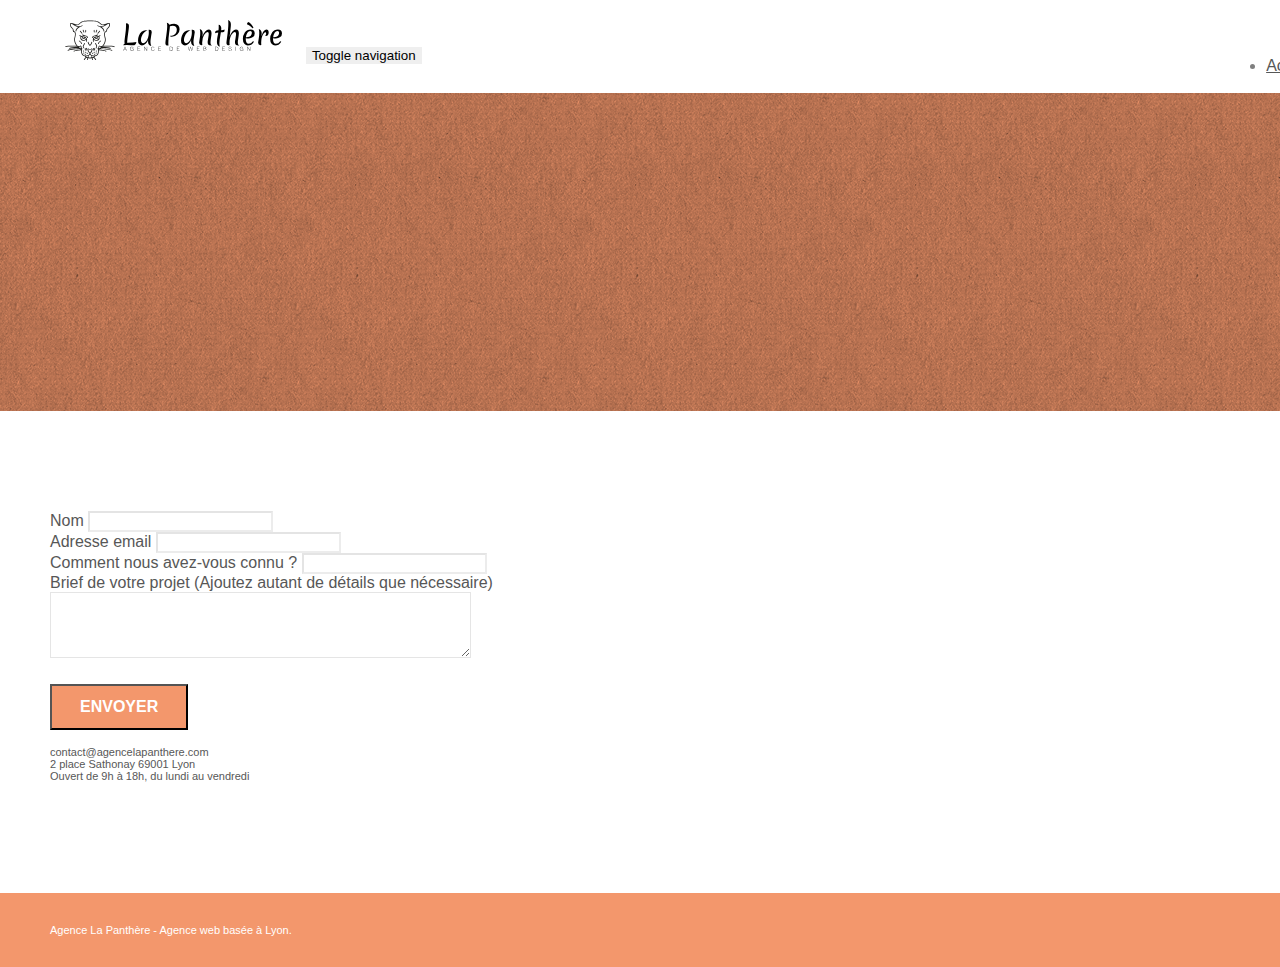
==== page2.html @ 2fbe1d24 "version test la panthere pour des test" ====
<!doctype html>
<html lang="Default">
<head>
    <meta charset="utf-8">
    <meta name="keywords" content="">
    <meta name="description" content="">
    <meta name="viewport" content="width=device-width, initial-scale=1.0, viewport-fit=cover">
    <link rel="shortcut icon" type="image/png" href="favicon.jpg">
    
	<link rel="stylesheet" type="text/css" href="./css/bootstrap.min.css">
	<link rel="stylesheet" type="text/css" href="style.css">
	<link rel="stylesheet" type="text/css" href="./css/font-awesome.min.css">
	<link rel="stylesheet" type="text/css" href="./css/et-line.min.css">
	
    
	<script src="./js/jquery-2.1.0.min.js"></script>
	<script src="./js/bootstrap.min.js"></script>
	<script src="./js/blocs.min.js"></script>
	<script src="./js/jqBootstrapValidation.js"></script>
	<script src="./js/formHandler.js"></script>
    <title>page2</title>

    
<!-- Analytics -->
 
<!-- Analytics END -->
    
</head>
<body>
<!-- Principal conteneur -->
<div class="page-container">
    
<!-- bloc-0 -->
<div class="bloc bgc-white l-bloc " id="bloc-0">
	<div class="container bloc-sm">
		<nav class="navbar row">
			<div class="navbar-header">
				<a class="navbar-brand" href="index.html"><img src="img/agence-la-panthere-monochrome.svg" alt="atlanta web design logo" height="40" /></a>
				<button id="nav-toggle" type="button" class="ui-navbar-toggle navbar-toggle" data-toggle="collapse" data-target=".navbar-1">
					<span class="sr-only">Toggle navigation</span><span class="icon-bar"></span><span class="icon-bar"></span><span class="icon-bar"></span>
				</button>
			</div>
			<div class="collapse navbar-collapse navbar-1 special-dropdown-nav">
				<ul class="site-navigation nav navbar-nav">
					<li>
						<a href="index.html">Accueil</a>
					</li>
					<li>
					</li>
					<li>
						<a href="page2.html">page2 &gt;</a>
					</li>
				</ul>
			</div>
		</nav>
	</div>
</div>
<!-- bloc-0 END -->

<!-- bloc-6 -->
<div class="bloc bg-dots-bg bg-repeat bgc-atomic-tangerine d-bloc bloc-bg-texture texture-paper" id="bloc-6">
	<div class="container bloc-lg">
		<div class="row">
			<div class="col-sm-12">
				<h1 class="text-center hero-bloc-text tc-white">
					Parlons web design !
				</h1>
				<p class="text-center mg-lg tc-white tight-width-whitespace">
					Nous sommes ravis que vous souhaitiez collaborer avec notre agence.<br>
					Parlez-nous de votre projet en complétant le formulaire ci-dessous.
				</p>
			</div>
		</div>
	</div>
</div>
<!-- bloc-6 END -->

<!-- bloc-7 -->
<div class="bloc bgc-white l-bloc" id="bloc-7">
	<div class="container bloc-lg">
		<div class="row">
			<div class="col-sm-6">
				<form id="form_1" novalidate success-msg="Your message has been sent." fail-msg="Sorry it seems that our mail server is not responding, Sorry for the inconvenience!">
					<div class="form-group">
						<label>
							Nom
						</label>
						<input id="name" class="form-control" required />
					</div>
					<div class="form-group">
						<label>
							Adresse email
						</label>
						<input id="email" class="form-control" type="email" required />
					</div>
					<div class="form-group">
						<label>
							Comment nous avez-vous connu ?
						</label>
						<input class="form-control" type="email" required id="input_504" />
					</div>
					<div class="form-group">
						<label>
							Brief de votre projet (Ajoutez autant de détails que nécessaire)<br>
						</label><textarea id="message" class="form-control" rows="4" cols="50" required></textarea>
					</div> 
					<button class="bloc-button btn btn-lg btn-block cta-hero btn-atomic-tangerine" type="submit">
						Envoyer
					</button>
				</form>
			</div>
			<div class="col-sm-6">
				<p>
					contact@agencelapanthere.com<br>2 place Sathonay 69001 Lyon<br>Ouvert de 9h à 18h, du lundi au vendredi<br>
				</p>
			</div>
		</div>
	</div>
</div>
<!-- bloc-7 END -->

<!-- ScrollToTop Button -->
<a class="bloc-button btn btn-d scrollToTop" onclick="scrollToTarget('1')"><span class="fa fa-chevron-up"></span></a>
<!-- ScrollToTop Button END-->


<!-- Footer - bloc-8 -->
<div class="bloc bgc-atomic-tangerine d-bloc" id="bloc-8">
	<div class="container bloc-sm">
		<div class="row">
			<div class="col-sm-12">
				<p class="text-center white">
					Agence La Panthère - Agence web basée à Lyon.<br>
				</p>
				<div class="row row-no-gutters social">
					<div class="col-sm-3">
						<div class="text-center">
							<a class="social" href="index.html"><span class="fa fa-twitter icon-md"></span></a>
						</div>
					</div>
					<div class="col-sm-3">
						<div class="text-center">
							<a class="social" href="index.html"><span class="fa fa-facebook icon-md"></span></a>
						</div>
					</div>
					<div class="col-sm-3">
						<div class="text-center">
							<a class="social" href="index.html"><span class="fa fa-dribbble icon-md"></span></a>
						</div>
					</div>
					<div class="col-sm-3">
						<div class="text-center">
							<a class="social" href="index.html"><span class="fa fa-instagram icon-md"></span></a>
						</div>
					</div>
				</div>
			</div>
		</div>
	</div>
</div>
<!-- Footer - bloc-8 END -->

</div>
<!-- Principal conteneur END -->
    

</body>
</html>
---- style.css ----
body {
    margin: 0;
    padding: 0;
    background: #FFF;
    overflow-x: hidden;
    -webkit-font-smoothing: antialiased;
    -moz-osx-font-smoothing: grayscale;
}

a,
button {
    transition: all .3s ease-in-out;
    outline: none!important;
}

a:hover {
    text-decoration: none;
    cursor: pointer;
}

#page-loading-blocs-notifaction {
    position: fixed;
    top: 0;
    bottom: 0;
    width: 100%;
    z-index: 100000;
    background: #FFFFFF url("img/pageload-spinner.gif") no-repeat center center;
}

.bloc {
    width: 100%;
    clear: both;
    background: 50% 50% no-repeat;
    padding: 0 50px;
    -webkit-background-size: cover;
    -moz-background-size: cover;
    -o-background-size: cover;
    background-size: cover;
    position: relative;
}

.bloc .container {
    padding-left: 0;
    padding-right: 0;
}

.bloc-lg {
    padding: 100px 50px;
}

.bloc-md {
    padding: 50px;
}

.bloc-sm {
    padding: 20px 50px;
}

.bg-center,
.bg-l-edge,
.bg-r-edge,
.bg-t-edge,
.bg-b-edge,
.bg-tl-edge,
.bg-bl-edge,
.bg-tr-edge,
.bg-br-edge,
.bg-repeat {
    -webkit-background-size: auto!important;
    -moz-background-size: auto!important;
    -o-background-size: auto!important;
    background-size: auto!important;
}

.bg-repeat {
    background: repeat;
}

.bg-t-edge {
    background: top no-repeat;
}

.bloc-bg-texture::before {
    content: "";
    background-size: 2px 2px;
    position: absolute;
    top: 0;
    bottom: 0;
    left: 0;
    right: 0;
}

.texture-paper::before {
    background: url("img/texture-paper.png");
    background-size: 280px 280px;
}

.b-parallax {
    background-attachment: fixed;
}

.d-bloc {
    color: rgba(255, 255, 255, .7);
}

.d-bloc button:hover {
    color: rgba(255, 255, 255, .9);
}

.d-bloc .icon-round,
.d-bloc .icon-square,
.d-bloc .icon-rounded,
.d-bloc .icon-semi-rounded-a,
.d-bloc .icon-semi-rounded-b {
    border-color: rgba(255, 255, 255, .9);
}

.d-bloc .divider-h span {
    border-color: rgba(255, 255, 255, .2);
}

.d-bloc .a-btn,
.d-bloc .navbar a,
.d-bloc .navbar-brand,
.d-bloc a .icon-sm,
.d-bloc a .icon-md,
.d-bloc a .icon-lg,
.d-bloc a .icon-xl,
.d-bloc h1 a,
.d-bloc h2 a,
.d-bloc h3 a,
.d-bloc h4 a,
.d-bloc h5 a,
.d-bloc h6 a,
.d-bloc p a {
    color: rgba(255, 255, 255, .6);
}

.d-bloc .a-btn:hover,
.d-bloc .navbar a:hover,
.d-bloc .navbar-brand:hover,
.d-bloc a:hover .icon-sm,
.d-bloc a:hover .icon-md,
.d-bloc a:hover .icon-lg,
.d-bloc a:hover .icon-xl,
.d-bloc h1 a:hover,
.d-bloc h2 a:hover,
.d-bloc h3 a:hover,
.d-bloc h4 a:hover,
.d-bloc h5 a:hover,
.d-bloc h6 a:hover,
.d-bloc p a:hover {
    color: rgba(255, 255, 255, 1);
}

.d-bloc .navbar-toggle .icon-bar {
    background: rgba(255, 255, 255, 1);
}

.d-bloc .btn-wire,
.d-bloc .btn-wire:hover {
    color: rgba(255, 255, 255, 1);
    border-color: rgba(255, 255, 255, 1);
}

.d-bloc .panel {
    color: rgba(0, 0, 0, .5);
}

.d-bloc .panel button:hover {
    color: rgba(0, 0, 0, .7);
}

.d-bloc .panel icon {
    border-color: rgba(0, 0, 0, .7);
}

.d-bloc .panel .divider-h span {
    border-color: rgba(0, 0, 0, .1);
}

.d-bloc .panel .a-btn {
    color: rgba(0, 0, 0, .6);
}

.d-bloc .panel .a-btn:hover {
    color: rgba(0, 0, 0, 1);
}

.d-bloc .panel .btn-wire,
.d-bloc .panel .btn-wire:hover {
    color: rgba(0, 0, 0, .7);
    border-color: rgba(0, 0, 0, .3);
}

.d-bloc .panel,
.l-bloc {
    color: rgba(0, 0, 0, .5);
}

.d-bloc .panel button:hover,
.l-bloc button:hover {
    color: rgba(0, 0, 0, .7);
}

.l-bloc .icon-round,
.l-bloc .icon-square,
.l-bloc .icon-rounded,
.l-bloc .icon-semi-rounded-a,
.l-bloc .icon-semi-rounded-b {
    border-color: rgba(0, 0, 0, .7);
}

.d-bloc .panel .divider-h span,
.l-bloc .divider-h span {
    border-color: rgba(0, 0, 0, .1);
}

.d-bloc .panel .a-btn,
.l-bloc .a-btn,
.l-bloc .navbar a,
.l-bloc .navbar-brand,
.l-bloc a .icon-sm,
.l-bloc a .icon-md,
.l-bloc a .icon-lg,
.l-bloc a .icon-xl,
.l-bloc h1 a,
.l-bloc h2 a,
.l-bloc h3 a,
.l-bloc h4 a,
.l-bloc h5 a,
.l-bloc h6 a,
.l-bloc p a {
    color: rgba(0, 0, 0, .6);
}

.d-bloc .panel .a-btn:hover,
.l-bloc .a-btn:hover,
.l-bloc .navbar a:hover,
.l-bloc .navbar-brand:hover,
.l-bloc a:hover .icon-sm,
.l-bloc a:hover .icon-md,
.l-bloc a:hover .icon-lg,
.l-bloc a:hover .icon-xl,
.l-bloc h1 a:hover,
.l-bloc h2 a:hover,
.l-bloc h3 a:hover,
.l-bloc h4 a:hover,
.l-bloc h5 a:hover,
.l-bloc h6 a:hover,
.l-bloc p a:hover {
    color: rgba(0, 0, 0, 1);
}

.l-bloc .navbar-toggle .icon-bar {
    color: rgba(0, 0, 0, .6);
}

.d-bloc .panel .btn-wire,
.d-bloc .panel .btn-wire:hover,
.l-bloc .btn-wire,
.l-bloc .btn-wire:hover {
    color: rgba(0, 0, 0, .7);
    border-color: rgba(0, 0, 0, .3);
}

.voffset {
    margin-top: 30px;
}

.voffset-lg {
    margin-top: 80px;
}

.row-no-gutters {
    margin-right: 0;
    margin-left: 0;
}

.row.row-no-gutters > [class^="col-"],
.row.row-no-gutters > [class*=" col-"] {
    padding-right: 0;
    padding-left: 0;
}

#bloc-1-hero h1 {
    font-size: 32px;
}

.navbar {
    margin-bottom: 0;
    z-index: 1;
}

.navbar-brand {
    height: auto;
    padding: 3px 15px;
    font-size: 25px;
    font-weight: normal;
    font-weight: 600;
    line-height: 44px;
}

.navbar-brand img {
    max-height: 200px;
    margin: 0 5px 0 0;
    display: inline;
}

.navbar-brand img[src$=svg] {
    min-width: 100px;
}

.nav-center .navbar-brand img {
    margin: 0;
}

.navbar .nav {
    padding-top: 2px;
    margin-right: -16px;
    float: right;
    z-index: 1;
}

.nav > li {
    float: left;
    margin-top: 4px;
    font-size: 16px;
}

.navbar-nav .open .dropdown-menu > li > a {
    text-align: inherit;
}

.nav > li a:hover,
.nav > li a:focus {
    background: transparent;
}

.navbar-toggle {
    margin: 10px 10px 0 0;
    border: 0px;
}

.navbar-toggle:hover {
    background: transparent!important;
}

.navbar-toggle .icon-bar {
    background-color: rgba(0, 0, 0, .5);
    width: 26px;
}

.nav-invert .navbar .nav {
    float: left;
}

.nav-invert .navbar-header,
.nav-invert .navbar-brand {
    float: right;
    position: relative;
    z-index: 2;
}

@media (min-width: 768px) {
    .site-navigation {
        position: absolute;
        top: 50%;
        right: 20px;
        transform: translate(0, -50%);
        -webkit-transform: translateY(-50%);
    }
    .nav > li .dropdown-menu a,
    .nav > li .dropdown-menu a:hover {
        color: #484848;
    }
    .nav-invert .site-navigation {
        left: 0;
        right: 0;
    }
    .nav-center {
        text-align: center;
    }
    .nav-center .navbar-header {
        width: 100%;
    }
    .nav-center .navbar-header,
    .nav-center .navbar-brand,
    .nav-center .nav > li {
        float: none;
        display: inline-block;
    }
    .nav-center .site-navigation {
        position: relative;
        width: 100%;
        right: 0;
        margin-right: 0px;
        margin-top: 20px;
    }
    .nav-center.mini-nav .navbar-toggle {
        float: none;
        margin: 10px auto 0;
    }
}

.nav > li > .dropdown a {
    background: none!important;
    display: block;
    padding: 14px 15px;
}

nav .caret {
    margin: 0 5px;
}

.dropdown-menu .dropdown-menu {
    top: -8px;
    left: 100%;
}

.dropdown-menu .dropmenu-flow-right {
    top: 100%;
    left: 0;
    margin-left: -1px;
    border-top-left-radius: 0;
    border-top-right-radius: 0;
}

.dropdown-menu .dropdown span {
    border: 4px solid black;
    border-top-color: transparent;
    border-right-color: transparent;
    border-bottom-color: transparent;
    margin: 6px -5px 0 0!important;
    float: right;
}

.mg-md {
    margin-top: 10px;
    margin-bottom: 20px;
}

.mg-lg {
    margin-top: 10px;
    margin-bottom: 40px;
}

.btn {
    margin: 0 5px 5px 0;
}

.btn.pull-right {
    margin: 0 0 5px 5px;
}

.btn-d,
.btn-d:hover,
.btn-d:focus {
    color: #FFF;
    background: rgba(0, 0, 0, .3);
}

button {
    outline: none!important;
}

.btn-rd {
    border-radius: 40px;
}

.btn-clean {
    border: 1px solid rgba(0, 0, 0, .08);
    border-bottom-color: rgba(0, 0, 0, .1);
    text-shadow: 0 1px 0 rgba(0, 0, 1, .1);
    box-shadow: 0 1px 3px rgba(0, 0, 1, .25), inset 0 1px 0 0 rgba(255, 255, 255, .15);
}

.icon-md {
    font-size: 30px!important;
}

.icon-lg {
    font-size: 60px!important;
}

.sm-shadow {
    text-shadow: 0 1px 2px rgba(0, 0, 0, .3);
}

.panel-sq,
.panel-sq .panel-heading,
.panel-sq .panel-footer {
    border-radius: 0;
}

.panel-rd {
    border-radius: 30px;
}

.panel-rd .panel-heading {
    border-radius: 29px 29px 0 0;
}

.panel-rd .panel-footer {
    border-radius: 0 0 29px 29px;
}

.form-control {
    border-color: rgba(0, 0, 0, .1);
    box-shadow: none;
}

.scrollToTop {
    width: 40px;
    height: 40px;
    position: fixed;
    bottom: 20px;
    right: 20px;
    opacity: 0;
    z-index: 500;
    transition: all .3s ease-in-out;
}

.scrollToTop span {
    margin-top: 6px;
}

.showScrollTop {
    font-size: 14px;
    opacity: 1;
}

a[data-lightbox] {
    position: relative;
    display: block;
    text-align: center;
}

a[data-lightbox]:hover::before {
    content: "+";
    font-family: "HelveticaNeue-Light", "Helvetica Neue Light", "Helvetica Neue", Helvetica, Arial;
    font-size: 32px;
    width: 50px;
    height: 50px;
    margin-left: -25px;
    border-radius: 50%;
    background: rgba(0, 0, 0, .6);
    color: #FFF;
    font-weight: 100;
    z-index: 1;
    position: absolute;
    top: 50%;
    transform: translateY(-50%);
    -webkit-transform: translateY(-50%);
}

a[data-lightbox]:hover img {
    opacity: 0.6;
    -webkit-animation-fill-mode: none;
    animation-fill-mode: none;
}

#lightbox-modal {
    display: flex;
    align-items: center;
}

#lightbox-modal .modal-dialog {
    width: 90%;
    max-width: 900px;
    margin: 0 auto 0;
}

#lightbox-modal .modal-dialog img {
    max-height: 90vh;
    margin: 0 auto;
}

.lightbox-caption {
    padding: 20px;
    color: #FFF;
    background: rgba(0, 0, 0, .5);
    position: absolute;
    left: 15px;
    right: 15px;
    bottom: 5px;
}

.close-lightbox {
    color: #FFF;
    font-size: 30px;
    position: absolute;
    top: 20px;
    right: 20px;
    z-index: 20;
    background: rgba(0, 0, 0, .5);
    border: none;
    line-height: 30px;
    padding: 0 9px 5px;
    opacity: 0.3;
}

.close-lightbox:hover,
.next-lightbox:hover,
.prev-lightbox:hover {
    opacity: 1.0;
    color: #FFF;
}

.next-lightbox,
.prev-lightbox {
    font-size: 20px;
    color: rgba(255, 255, 255, .9);
    background: rgba(0, 0, 0, .5);
    transition: all .2s ease-in-out;
    position: absolute;
    top: 45%;
    z-index: 1;
    opacity: 0.4;
}

.next-lightbox {
    padding: 6px 8px 1px 13px;
    right: 25px;
}

.prev-lightbox {
    padding: 6px 13px 1px 10px;
    left: 25px;
}

.snapshot-lb .modal-body {
    padding-bottom: 45px;
}

.snapshot-lb .lightbox-caption {
    padding: 0;
    color: rgba(0, 0, 0, .5);
    background: none;
}

h1,
h2,
h3,
h4,
h5,
h6,
p,
label,
.btn,
a {
    font-family: "helvetica";
    font-weight: 400;
    color: #575757!important;
}

.container {
    max-width: 1000px;
}

.hero-bloc-text {
    font-size: 38px;
}

.hero-bloc-text-sub {
    font-size: 36px;
}

.statement-bloc-text {
    line-height: 26px;
    font-style: italic;
    font-size: 20px;
    text-align: center;
    font-weight: lighter;
    max-width: 520px;
    margin: auto auto auto auto;
}

p {
    font-size: 11px;
}

.tight-width-whitespace {
    max-width: 600px;
    margin: auto auto auto auto;
}

.h1 {
    font-size: 20px;
    font-family: "Open Sans";
}

.cta-hero {
    margin-top: 22px;
    color: #FFFFFF!important;
    text-transform: uppercase;
    padding: 12px 28px 12px 28px;
    font-size: 16px;
    font-weight: 700;
}

.social {
    max-width: 400px;
    margin: auto auto auto auto;
}

h2 {
    font-size: 22px;
    line-height: 1.4em;
}

h3 {
    font-size: 15px;
    text-transform: uppercase;
    font-weight: 700;
    color: #333333!important;
}

.med-width-whitespace {
    max-width: 800px;
    margin: auto auto auto auto;
    box-shadow: 0px 0px 0px #000000;
}

h1 {
    color: #333333!important;
}

h4 {
    color: #333333!important;
}

.icons {
    margin-bottom: 14px;
    margin-top: 24px;
}

.white {
    color: #FFFFFF!important;
}

.portfolio-thumb {
    margin-bottom: 24px;
}

.portfolio-row {
    margin-bottom: 44px;
    margin-top: 50px;
}

.avatar {
    box-shadow: 0px 4px 9px rgba(0, 0, 0, 0.3);
}

.black-background {
    background-color: rgba(165, 147, 99, 0.7);
    padding: 40px 40px 40px 40px;
}

.bold-link {
    font-weight: 900;
    text-decoration: underline!important;
}

.bgc-white {
    background-color: #FFFFFF;
}

.bgc-dark-slate-blue {
    background-color: #364577;
}

.bgc-atomic-tangerine {
    background-color: #F3976C;
}

.tc-white {
    color: #F3976C!important;
}

.btn-atomic-tangerine {
    background: #F3976C;
    color: #FFFFFF!important;
}

.btn-atomic-tangerine:hover {
    background: #c27956!important;
    color: #FFFFFF!important;
}

.ltc-white {
    color: #FFFFFF!important;
}

.ltc-white:hover {
    color: #cccccc!important;
}

.ltc-atomic-tangerine {
    color: #F3976C!important;
}

.ltc-atomic-tangerine:hover {
    color: #c27956!important;
}

.icon-dark-slate-blue {
    color: #364577!important;
    border-color: #364577!important;
}

.bg-dots-bg {
    background-image: url("img/dots-bg.png");
}

.bg-lines-h2-bg {
    background-image: url("img/lines-h2-bg.png");
}

.bg-banniere {
    background-image: url("img/agence-la-panthere.jpg");
}

.bg-presentation {
    background-image: url("img/image-de-presentation.bmp");
}

@media (max-width: 1024px) {
    .bloc {
        padding-left: 20px;
        padding-right: 20px;
    }
    .bloc.full-width-bloc,
    .bloc-tile-2.full-width-bloc .container,
    .bloc-tile-3.full-width-bloc .container,
    .bloc-tile-4.full-width-bloc .container {
        padding-left: 0;
        padding-right: 0;
    }
}

@media (max-width: 992px) and (min-width: 768px) {
    .navbar .nav {
        max-width: 80%
    }
    .nav-center.navbar .nav {
        max-width: 100%
    }
}

@media only screen and (min-device-width: 768px) and (max-device-width: 1024px) and (orientation: landscape) {
    .b-parallax {
        background-attachment: scroll;
    }
}

@media only screen and (min-device-width: 1024px) and (max-device-width: 1366px) and (-webkit-min-device-pixel-ratio: 1.5) {
    .b-parallax {
        background-attachment: scroll;
    }
}

@media (max-width: 991px) {
    .container {
        width: 100%;
    }
    .b-parallax {
        background-attachment: scroll;
    }
    .page-container,
    #hero-bloc {
        overflow-x: hidden;
        position: relative;
    }
    .bloc {
        padding-left: constant(safe-area-inset-left);
        padding-right: constant(safe-area-inset-right);
    }
    .bloc-group,
    .bloc-group .bloc {
        display: block;
        width: 100%;
    }
    .bloc-fill-screen .fill-bloc-top-edge,
    .bloc-fill-screen .fill-bloc-bottom-edge {
        padding: 0 20px;
        padding-left: constant(safe-area-inset-left);
        padding-right: constant(safe-area-inset-right);
    }
}

@media (max-width: 767px) {
    .page-container {
        overflow-x: hidden;
        position: relative;
    }
    h1,
    h2,
    h3,
    h4,
    h5,
    h6,
    p,
    #disqus_thread {
        padding-left: 10px!important;
        padding-right: 10px!important;
    }
    .b-parallax {
        background-attachment: scroll;
    }
    .navbar .nav {
        padding-top: 0;
        border-top: 1px solid rgba(0, 0, 0, .2);
        float: none!important;
    }
    .navbar.row {
        margin-left: 0;
        margin-right: 0;
    }
    .site-navigation {
        position: inherit;
        transform: none;
        -webkit-transform: none;
        -ms-transform: none;
    }
    .nav > li {
        margin-top: 0;
        border-bottom: 1px solid rgba(0, 0, 0, .1);
        background: rgba(0, 0, 0, .05);
        text-align: left;
        padding-left: 15px;
        width: 100%;
    }
    .nav > li:hover {
        background: rgba(0, 0, 0, .08);
    }
    .dropdown .dropdown a .caret {
        float: none;
        margin: 5px 0 0 10px!important;
        border: 4px solid black;
        border-bottom-color: transparent;
        border-right-color: transparent;
        border-left-color: transparent;
    }
    #hero-bloc .navbar .nav {
        background: rgba(0, 0, 0, .8);
    }
    #hero-bloc .navbar .nav a {
        color: rgba(255, 255, 255, .6);
    }
    .hero {
        padding: 50px 0;
    }
    .hero-nav {
        left: -1px;
        right: -1px;
    }
    .navbar-collapse {
        padding: 0;
        overflow-x: hidden;
        -webkit-box-shadow: none;
        box-shadow: none;
    }
    .navbar-brand img {
        max-height: 40px;
        width: auto;
    }
    .nav-invert .navbar-header {
        float: none;
        width: 100%;
    }
    .nav-invert .navbar-toggle {
        float: left;
        margin-left: 10px;
    }
    .bloc {
        padding-left: 0;
        padding-right: 0;
    }
    .bloc-xxl,
    .bloc-xl,
    .bloc-lg {
        padding: 40px 0;
    }
    .bloc-sm,
    .bloc-md {
        padding-left: 0;
        padding-right: 0;
    }
    .bloc-tile-2 .container,
    .bloc-tile-3 .container,
    .bloc-tile-4 .container,
    .bloc-fill-screen .fill-bloc-top-edge,
    .bloc-fill-screen .fill-bloc-bottom-edge {
        padding-left: 0;
        padding-right: 0;
    }
    .a-block {
        padding: 0 10px;
    }
    .btn-dwn {
        display: none;
    }
    .voffset {
        margin-top: 5px;
    }
    .voffset-md {
        margin-top: 20px;
    }
    .voffset-lg {
        margin-top: 30px;
    }
    form {
        padding: 5px;
    }
    .close-lightbox {
        display: inline-block;
    }
    .blocsapp-device-iphone5 {
        background-size: 216px 425px;
        padding-top: 60px;
        width: 216px;
        height: 425px;
    }
    .blocsapp-device-iphone5 img {
        width: 180px;
        height: 320px;
    }
}

@media (max-width: 400px) {
    .bloc {
        padding-left: 0;
        padding-right: 0;
    }
}

@media (max-width: 767px) {
    .bloc-mob-center-text {
        text-align: center;
    }
}
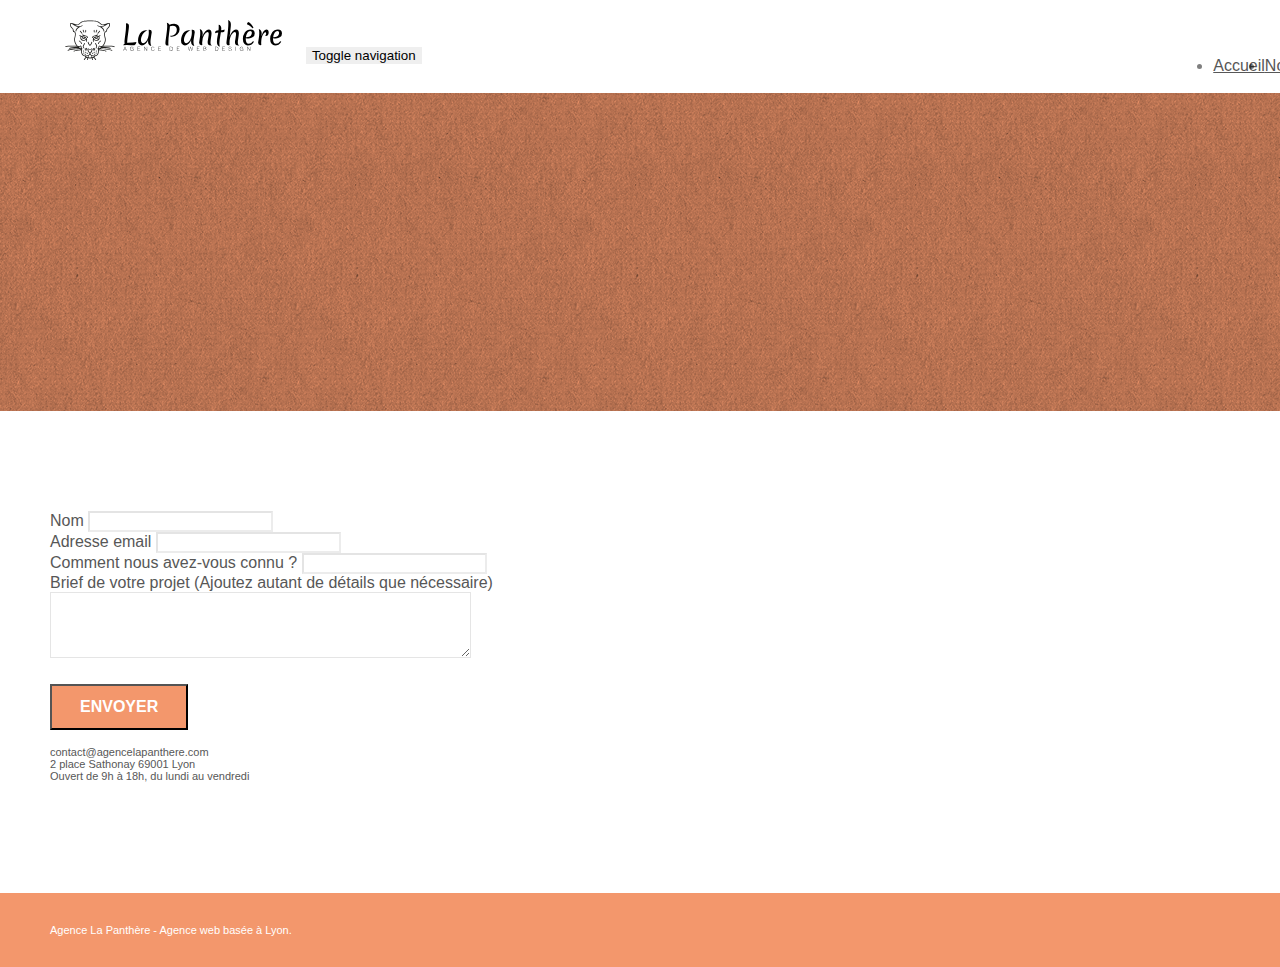
==== commit 5c3f6abc: "Add files via upload" ====
--- a/page2.html
+++ b/page2.html
@@ -1,168 +1,186 @@
 <!doctype html>
 <html lang="Default">
+
 <head>
-    <meta charset="utf-8">
-    <meta name="keywords" content="">
-    <meta name="description" content="">
-    <meta name="viewport" content="width=device-width, initial-scale=1.0, viewport-fit=cover">
-    <link rel="shortcut icon" type="image/png" href="favicon.jpg">
-    
+	<meta charset="utf-8">
+	<meta name="keywords" content="seo, google, site web, site internet, agence design Lyon, agence design">
+	<meta name="description" content="Formulaire pour Nous contacter si besoin ou bien avoir des renseignements">
+	<meta name="viewport" content="width=device-width, initial-scale=1.0, viewport-fit=cover">
+	<link rel="shortcut icon" type="image/png" href="favicon.jpg">
+
 	<link rel="stylesheet" type="text/css" href="./css/bootstrap.min.css">
 	<link rel="stylesheet" type="text/css" href="style.css">
 	<link rel="stylesheet" type="text/css" href="./css/font-awesome.min.css">
 	<link rel="stylesheet" type="text/css" href="./css/et-line.min.css">
-	
-    
+
+
 	<script src="./js/jquery-2.1.0.min.js"></script>
 	<script src="./js/bootstrap.min.js"></script>
+	<!--
 	<script src="./js/blocs.min.js"></script>
 	<script src="./js/jqBootstrapValidation.js"></script>
 	<script src="./js/formHandler.js"></script>
-    <title>page2</title>
+	-->
+	<title>Nous Contacter</title>
 
-    
-<!-- Analytics -->
- 
-<!-- Analytics END -->
-    
+
+	<!-- Analytics -->
+
+	<!-- Analytics END -->
+
 </head>
+
 <body>
-<!-- Principal conteneur -->
-<div class="page-container">
-    
-<!-- bloc-0 -->
-<div class="bloc bgc-white l-bloc " id="bloc-0">
-	<div class="container bloc-sm">
-		<nav class="navbar row">
-			<div class="navbar-header">
-				<a class="navbar-brand" href="index.html"><img src="img/agence-la-panthere-monochrome.svg" alt="atlanta web design logo" height="40" /></a>
-				<button id="nav-toggle" type="button" class="ui-navbar-toggle navbar-toggle" data-toggle="collapse" data-target=".navbar-1">
-					<span class="sr-only">Toggle navigation</span><span class="icon-bar"></span><span class="icon-bar"></span><span class="icon-bar"></span>
-				</button>
+	<!-- Principal conteneur -->
+	<div class="page-container">
+
+		<!-- bloc-0 -->
+		<header>
+			<div class="bloc bgc-white l-bloc " id="bloc-0">
+				<div class="container bloc-sm">
+					<nav class="navbar row">
+						<div class="navbar-header">
+							<a class="navbar-brand" href="index.html"><img src="img/agence-la-panthere-monochrome.svg"
+									alt="atlanta web design logo" height="40" /></a>
+							<button id="nav-toggle" type="button" class="ui-navbar-toggle navbar-toggle"
+								data-toggle="collapse" data-target=".navbar-1">
+								<span class="sr-only">Toggle navigation</span><span class="icon-bar"></span><span
+									class="icon-bar"></span><span class="icon-bar"></span>
+							</button>
+						</div>
+						<div class="collapse navbar-collapse navbar-1 special-dropdown-nav">
+							<ul class="site-navigation nav navbar-nav">
+								<li>
+									<a href="index.html">Accueil</a>
+								</li>
+								<li>
+									<a href="page2.html">Nous Contacter</a>
+								</li>
+							</ul>
+						</div>
+					</nav>
+				</div>
 			</div>
-			<div class="collapse navbar-collapse navbar-1 special-dropdown-nav">
-				<ul class="site-navigation nav navbar-nav">
-					<li>
-						<a href="index.html">Accueil</a>
-					</li>
-					<li>
-					</li>
-					<li>
-						<a href="page2.html">page2 &gt;</a>
-					</li>
-				</ul>
-			</div>
-		</nav>
-	</div>
-</div>
-<!-- bloc-0 END -->
+		</header>
+		<!-- bloc-0 END -->
 
-<!-- bloc-6 -->
-<div class="bloc bg-dots-bg bg-repeat bgc-atomic-tangerine d-bloc bloc-bg-texture texture-paper" id="bloc-6">
-	<div class="container bloc-lg">
-		<div class="row">
-			<div class="col-sm-12">
-				<h1 class="text-center hero-bloc-text tc-white">
-					Parlons web design !
-				</h1>
-				<p class="text-center mg-lg tc-white tight-width-whitespace">
-					Nous sommes ravis que vous souhaitiez collaborer avec notre agence.<br>
-					Parlez-nous de votre projet en complétant le formulaire ci-dessous.
-				</p>
+		<!-- bloc-6 -->
+		<div class="bloc bg-dots-bg bg-repeat bgc-atomic-tangerine d-bloc bloc-bg-texture texture-paper" id="bloc-6">
+			<div class="container bloc-lg">
+				<div class="row">
+					<div class="col-sm-12">
+						<h1 class="text-center hero-bloc-text tc-white">
+							Parlons web design !
+						</h1>
+						<p class="text-center mg-lg tc-white tight-width-whitespace">
+							Nous sommes ravis que vous souhaitiez collaborer avec notre agence.<br>
+							Parlez-nous de votre projet en complétant le formulaire ci-dessous.
+						</p>
+					</div>
+				</div>
 			</div>
 		</div>
-	</div>
-</div>
-<!-- bloc-6 END -->
+		<!-- bloc-6 END -->
 
-<!-- bloc-7 -->
-<div class="bloc bgc-white l-bloc" id="bloc-7">
-	<div class="container bloc-lg">
-		<div class="row">
-			<div class="col-sm-6">
-				<form id="form_1" novalidate success-msg="Your message has been sent." fail-msg="Sorry it seems that our mail server is not responding, Sorry for the inconvenience!">
-					<div class="form-group">
-						<label>
-							Nom
-						</label>
-						<input id="name" class="form-control" required />
+		<!-- bloc-7 -->
+		<section>
+		<div class="bloc bgc-white l-bloc" id="bloc-7">
+			<div class="container bloc-lg">
+				<div class="row">
+					<div class="col-sm-6">
+						<form id="form_1" novalidate success-msg="Your message has been sent."
+							fail-msg="Sorry it seems that our mail server is not responding, Sorry for the inconvenience!">
+							<div class="form-group">
+								<label>
+									Nom
+								</label>
+								<input id="name" class="form-control" required />
+							</div>
+							<div class="form-group">
+								<label>
+									Adresse email
+								</label>
+								<input id="email" class="form-control" type="email" required />
+							</div>
+							<div class="form-group">
+								<label>
+									Comment nous avez-vous connu ?
+								</label>
+								<input class="form-control" type="email" required id="input_504" />
+							</div>
+							<div class="form-group">
+								<label>
+									Brief de votre projet (Ajoutez autant de détails que nécessaire)<br>
+								</label><textarea id="message" class="form-control" rows="4" cols="50"
+									required></textarea>
+							</div>
+							<button class="bloc-button btn btn-lg btn-block cta-hero btn-atomic-tangerine"
+								type="submit">
+								Envoyer
+							</button>
+						</form>
 					</div>
-					<div class="form-group">
-						<label>
-							Adresse email
-						</label>
-						<input id="email" class="form-control" type="email" required />
+					<div class="col-sm-6">
+						<p>
+							contact@agencelapanthere.com<br>2 place Sathonay 69001 Lyon<br>Ouvert de 9h à 18h, du lundi
+							au vendredi<br>
+						</p>
 					</div>
-					<div class="form-group">
-						<label>
-							Comment nous avez-vous connu ?
-						</label>
-						<input class="form-control" type="email" required id="input_504" />
-					</div>
-					<div class="form-group">
-						<label>
-							Brief de votre projet (Ajoutez autant de détails que nécessaire)<br>
-						</label><textarea id="message" class="form-control" rows="4" cols="50" required></textarea>
-					</div> 
-					<button class="bloc-button btn btn-lg btn-block cta-hero btn-atomic-tangerine" type="submit">
-						Envoyer
-					</button>
-				</form>
-			</div>
-			<div class="col-sm-6">
-				<p>
-					contact@agencelapanthere.com<br>2 place Sathonay 69001 Lyon<br>Ouvert de 9h à 18h, du lundi au vendredi<br>
-				</p>
+				</div>
 			</div>
 		</div>
-	</div>
-</div>
-<!-- bloc-7 END -->
+		</section>
+		<!-- bloc-7 END -->
 
-<!-- ScrollToTop Button -->
-<a class="bloc-button btn btn-d scrollToTop" onclick="scrollToTarget('1')"><span class="fa fa-chevron-up"></span></a>
-<!-- ScrollToTop Button END-->
+		<!-- ScrollToTop Button -->
+		<a class="bloc-button btn btn-d scrollToTop" onclick="scrollToTarget('1')"><span
+				class="fa fa-chevron-up"></span></a>
+		<!-- ScrollToTop Button END-->
 
 
-<!-- Footer - bloc-8 -->
-<div class="bloc bgc-atomic-tangerine d-bloc" id="bloc-8">
-	<div class="container bloc-sm">
-		<div class="row">
-			<div class="col-sm-12">
-				<p class="text-center white">
-					Agence La Panthère - Agence web basée à Lyon.<br>
-				</p>
-				<div class="row row-no-gutters social">
-					<div class="col-sm-3">
-						<div class="text-center">
-							<a class="social" href="index.html"><span class="fa fa-twitter icon-md"></span></a>
-						</div>
-					</div>
-					<div class="col-sm-3">
-						<div class="text-center">
-							<a class="social" href="index.html"><span class="fa fa-facebook icon-md"></span></a>
-						</div>
-					</div>
-					<div class="col-sm-3">
-						<div class="text-center">
-							<a class="social" href="index.html"><span class="fa fa-dribbble icon-md"></span></a>
-						</div>
-					</div>
-					<div class="col-sm-3">
-						<div class="text-center">
-							<a class="social" href="index.html"><span class="fa fa-instagram icon-md"></span></a>
+		<!-- Footer - bloc-8 -->
+		<footer>
+		<div class="bloc bgc-atomic-tangerine d-bloc" id="bloc-8">
+			<div class="container bloc-sm">
+				<div class="row">
+					<div class="col-sm-12">
+						<p class="text-center white">
+							Agence La Panthère - Agence web basée à Lyon.<br>
+						</p>
+						<div class="row row-no-gutters social">
+							<div class="col-sm-3">
+								<div class="text-center">
+									<a class="social" href="index.html"><span class="fa fa-twitter icon-md"></span></a>
+								</div>
+							</div>
+							<div class="col-sm-3">
+								<div class="text-center">
+									<a class="social" href="index.html"><span class="fa fa-facebook icon-md"></span></a>
+								</div>
+							</div>
+							<div class="col-sm-3">
+								<div class="text-center">
+									<a class="social" href="index.html"><span class="fa fa-dribbble icon-md"></span></a>
+								</div>
+							</div>
+							<div class="col-sm-3">
+								<div class="text-center">
+									<a class="social" href="index.html"><span
+											class="fa fa-instagram icon-md"></span></a>
+								</div>
+							</div>
 						</div>
 					</div>
 				</div>
 			</div>
 		</div>
+		</footer>
+		<!-- Footer - bloc-8 END -->
+
 	</div>
-</div>
-<!-- Footer - bloc-8 END -->
+	<!-- Principal conteneur END -->
 
-</div>
-<!-- Principal conteneur END -->
-    
 
 </body>
-</html>
+
+</html>--- a/style.css
+++ b/style.css
@@ -822,7 +822,7 @@
 }
 
 .bg-presentation {
-    background-image: url("img/image-de-presentation.bmp");
+    background-image: url("img/image-de-presentation.jpeg");
 }
 
 @media (max-width: 1024px) {
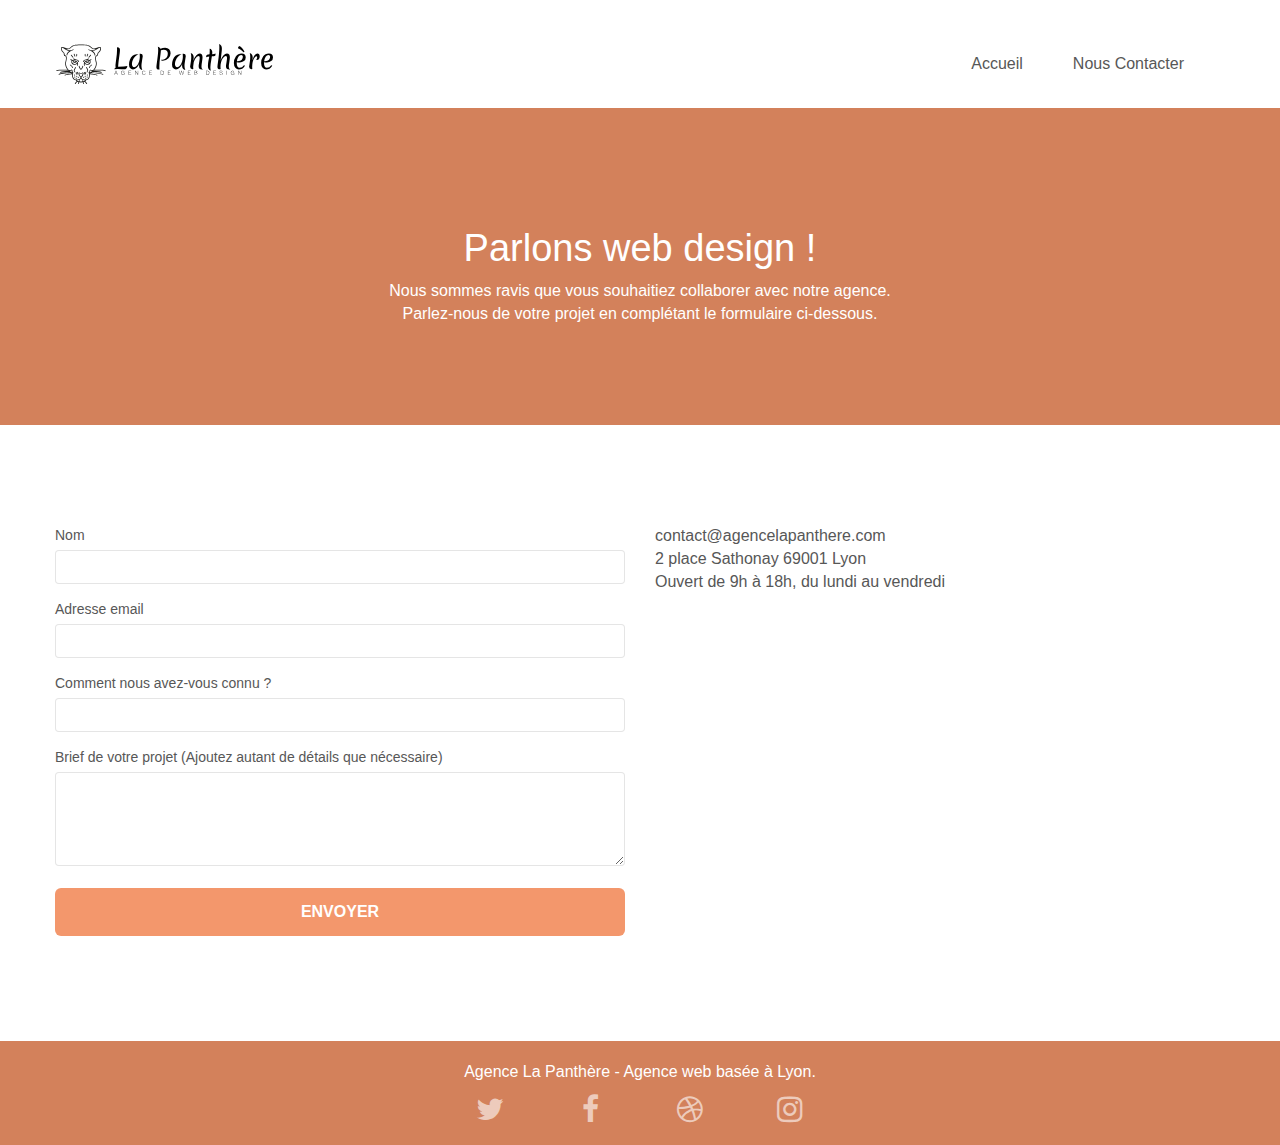
==== commit c51acbb3: "Add files via upload" ====
--- a/page2.html
+++ b/page2.html
@@ -1,5 +1,5 @@
 <!doctype html>
-<html lang="Default">
+<html lang="fr">
 
 <head>
 	<meta charset="utf-8">
@@ -8,16 +8,16 @@
 	<meta name="viewport" content="width=device-width, initial-scale=1.0, viewport-fit=cover">
 	<link rel="shortcut icon" type="image/png" href="favicon.jpg">
 
-	<link rel="stylesheet" type="text/css" href="./css/bootstrap.min.css">
+	<link rel="stylesheet" type="text/css" href="./css/bootstrap.css">
 	<link rel="stylesheet" type="text/css" href="style.css">
-	<link rel="stylesheet" type="text/css" href="./css/font-awesome.min.css">
-	<link rel="stylesheet" type="text/css" href="./css/et-line.min.css">
+	<link rel="stylesheet" type="text/css" href="./css/font-awesome.css">
+	<link rel="stylesheet" type="text/css" href="./css/et-line.css">
 
 
-	<script src="./js/jquery-2.1.0.min.js"></script>
-	<script src="./js/bootstrap.min.js"></script>
+	<script src="./js/jquery-2.1.0.js"></script>
+	<script src="./js/bootstrap.js"></script>
 	<!--
-	<script src="./js/blocs.min.js"></script>
+	<script src="./js/blocs.js"></script>
 	<script src="./js/jqBootstrapValidation.js"></script>
 	<script src="./js/formHandler.js"></script>
 	-->
@@ -65,6 +65,7 @@
 		<!-- bloc-0 END -->
 
 		<!-- bloc-6 -->
+		<section>
 		<div class="bloc bg-dots-bg bg-repeat bgc-atomic-tangerine d-bloc bloc-bg-texture texture-paper" id="bloc-6">
 			<div class="container bloc-lg">
 				<div class="row">
@@ -83,13 +84,11 @@
 		<!-- bloc-6 END -->
 
 		<!-- bloc-7 -->
-		<section>
 		<div class="bloc bgc-white l-bloc" id="bloc-7">
 			<div class="container bloc-lg">
 				<div class="row">
 					<div class="col-sm-6">
-						<form id="form_1" novalidate success-msg="Your message has been sent."
-							fail-msg="Sorry it seems that our mail server is not responding, Sorry for the inconvenience!">
+						<form id="form_1" novalidate >
 							<div class="form-group">
 								<label>
 									Nom
@@ -150,22 +149,22 @@
 						<div class="row row-no-gutters social">
 							<div class="col-sm-3">
 								<div class="text-center">
-									<a class="social" href="index.html"><span class="fa fa-twitter icon-md"></span></a>
+									<a class="social" href="index.html" alt="twitter"><span class="fa fa-twitter icon-md"></span></a>
 								</div>
 							</div>
 							<div class="col-sm-3">
 								<div class="text-center">
-									<a class="social" href="index.html"><span class="fa fa-facebook icon-md"></span></a>
+									<a class="social" href="index.html" alt="facebook"><span class="fa fa-facebook icon-md"></span></a>
 								</div>
 							</div>
 							<div class="col-sm-3">
 								<div class="text-center">
-									<a class="social" href="index.html"><span class="fa fa-dribbble icon-md"></span></a>
+									<a class="social" href="index.html" alt="dribble"><span class="fa fa-dribbble icon-md"></span></a>
 								</div>
 							</div>
 							<div class="col-sm-3">
 								<div class="text-center">
-									<a class="social" href="index.html"><span
+									<a class="social" href="index.html" alt="instagram"><span
 											class="fa fa-instagram icon-md"></span></a>
 								</div>
 							</div>
--- a/style.css
+++ b/style.css
@@ -10,12 +10,20 @@
 a,
 button {
     transition: all .3s ease-in-out;
-    outline: none!important;
+    outline: none !important;
 }
 
 a:hover {
     text-decoration: none;
     cursor: pointer;
+}
+
+a {
+    text-decoration: none;
+}
+
+ul {
+    list-style-type: none;
 }
 
 #page-loading-blocs-notifaction {
@@ -28,7 +36,7 @@
 }
 
 .bloc {
-    width: 100%;
+    width: auto;
     clear: both;
     background: 50% 50% no-repeat;
     padding: 0 50px;
@@ -50,6 +58,14 @@
 
 .bloc-md {
     padding: 50px;
+}
+
+.bloc-md h2 {
+    font-size: 30px;
+}
+
+.col-xs-12 span {
+    font-size: 26px;
 }
 
 .bloc-sm {
@@ -66,10 +82,10 @@
 .bg-tr-edge,
 .bg-br-edge,
 .bg-repeat {
-    -webkit-background-size: auto!important;
-    -moz-background-size: auto!important;
-    -o-background-size: auto!important;
-    background-size: auto!important;
+    -webkit-background-size: auto !important;
+    -moz-background-size: auto !important;
+    -o-background-size: auto !important;
+    background-size: auto !important;
 }
 
 .bg-repeat {
@@ -91,7 +107,6 @@
 }
 
 .texture-paper::before {
-    background: url("img/texture-paper.png");
     background-size: 280px 280px;
 }
 
@@ -277,15 +292,29 @@
     margin-left: 0;
 }
 
-.row.row-no-gutters > [class^="col-"],
-.row.row-no-gutters > [class*=" col-"] {
+.row.row-no-gutters>[class^="col-"],
+.row.row-no-gutters>[class*=" col-"] {
     padding-right: 0;
     padding-left: 0;
 }
 
+#bloc-0 {
+    width: auto;
+}
+
 #bloc-1-hero h1 {
     font-size: 32px;
-}
+    color: #f3976c !important;
+}
+
+#bloc-5-cta h2 {
+    filter: contrast(1.2);
+}
+
+.sr-only {
+    display: none;
+}
+
 
 .navbar {
     margin-bottom: 0;
@@ -303,7 +332,7 @@
 
 .navbar-brand img {
     max-height: 200px;
-    margin: 0 5px 0 0;
+    margin: 20px 5px 0 0;
     display: inline;
 }
 
@@ -317,23 +346,23 @@
 
 .navbar .nav {
     padding-top: 2px;
-    margin-right: -16px;
     float: right;
     z-index: 1;
-}
-
-.nav > li {
+    top: 40px;
+}
+
+.nav>li {
     float: left;
     margin-top: 4px;
     font-size: 16px;
 }
 
-.navbar-nav .open .dropdown-menu > li > a {
+.navbar-nav .open .dropdown-menu>li>a {
     text-align: inherit;
 }
 
-.nav > li a:hover,
-.nav > li a:focus {
+.nav>li a:hover,
+.nav>li a:focus {
     background: transparent;
 }
 
@@ -342,8 +371,8 @@
     border: 0px;
 }
 
-.navbar-toggle:hover {
-    background: transparent!important;
+.navbar-toggle {
+    background: transparent !important;
 }
 
 .navbar-toggle .icon-bar {
@@ -360,6 +389,20 @@
     float: right;
     position: relative;
     z-index: 2;
+}
+
+.site-navigation {
+    top: 35px;
+}
+
+h1.text-center {
+    color: white !important;
+    text-align: center;
+}
+
+p.text-center:nth-child(2) {
+    color: white !important;
+    text-align: center;
 }
 
 @media (min-width: 768px) {
@@ -370,26 +413,36 @@
         transform: translate(0, -50%);
         -webkit-transform: translateY(-50%);
     }
-    .nav > li .dropdown-menu a,
-    .nav > li .dropdown-menu a:hover {
+
+    .site-navigation a {
+        margin-right: 20px;
+    }
+
+    .nav>li .dropdown-menu a,
+    .nav>li .dropdown-menu a:hover {
         color: #484848;
     }
+
     .nav-invert .site-navigation {
         left: 0;
         right: 0;
     }
+
     .nav-center {
         text-align: center;
     }
+
     .nav-center .navbar-header {
         width: 100%;
     }
+
     .nav-center .navbar-header,
     .nav-center .navbar-brand,
-    .nav-center .nav > li {
+    .nav-center .nav>li {
         float: none;
         display: inline-block;
     }
+
     .nav-center .site-navigation {
         position: relative;
         width: 100%;
@@ -397,14 +450,15 @@
         margin-right: 0px;
         margin-top: 20px;
     }
+
     .nav-center.mini-nav .navbar-toggle {
         float: none;
         margin: 10px auto 0;
     }
 }
 
-.nav > li > .dropdown a {
-    background: none!important;
+.nav>li>.dropdown a {
+    background: none !important;
     display: block;
     padding: 14px 15px;
 }
@@ -431,7 +485,7 @@
     border-top-color: transparent;
     border-right-color: transparent;
     border-bottom-color: transparent;
-    margin: 6px -5px 0 0!important;
+    margin: 6px -5px 0 0 !important;
     float: right;
 }
 
@@ -461,7 +515,7 @@
 }
 
 button {
-    outline: none!important;
+    outline: none !important;
 }
 
 .btn-rd {
@@ -476,11 +530,11 @@
 }
 
 .icon-md {
-    font-size: 30px!important;
+    font-size: 30px !important;
 }
 
 .icon-lg {
-    font-size: 60px!important;
+    font-size: 60px !important;
 }
 
 .sm-shadow {
@@ -651,12 +705,9 @@
 a {
     font-family: "helvetica";
     font-weight: 400;
-    color: #575757!important;
-}
-
-.container {
-    max-width: 1000px;
-}
+    color: #575757 !important;
+}
+
 
 .hero-bloc-text {
     font-size: 38px;
@@ -677,7 +728,7 @@
 }
 
 p {
-    font-size: 11px;
+    font-size: 16px;
 }
 
 .tight-width-whitespace {
@@ -692,7 +743,7 @@
 
 .cta-hero {
     margin-top: 22px;
-    color: #FFFFFF!important;
+    color: #FFFFFF !important;
     text-transform: uppercase;
     padding: 12px 28px 12px 28px;
     font-size: 16px;
@@ -710,10 +761,10 @@
 }
 
 h3 {
-    font-size: 15px;
+    font-size: 18px;
     text-transform: uppercase;
     font-weight: 700;
-    color: #333333!important;
+    color: #333333 !important;
 }
 
 .med-width-whitespace {
@@ -723,11 +774,11 @@
 }
 
 h1 {
-    color: #333333!important;
+    color: #333333 !important;
 }
 
 h4 {
-    color: #333333!important;
+    color: #333333 !important;
 }
 
 .icons {
@@ -736,7 +787,7 @@
 }
 
 .white {
-    color: #FFFFFF!important;
+    color: #FFFFFF !important;
 }
 
 .portfolio-thumb {
@@ -757,9 +808,13 @@
     padding: 40px 40px 40px 40px;
 }
 
+.black-background h2 {
+    filter: contrast(1.2);
+}
+
 .bold-link {
     font-weight: 900;
-    text-decoration: underline!important;
+    text-decoration: underline !important;
 }
 
 .bgc-white {
@@ -771,47 +826,44 @@
 }
 
 .bgc-atomic-tangerine {
-    background-color: #F3976C;
+    background-color: #CE7349E6;
 }
 
 .tc-white {
-    color: #F3976C!important;
+    color: #F3976C !important;
 }
 
 .btn-atomic-tangerine {
     background: #F3976C;
-    color: #FFFFFF!important;
+    color: #FFFFFF !important;
 }
 
 .btn-atomic-tangerine:hover {
-    background: #c27956!important;
-    color: #FFFFFF!important;
+    background: #c27956 !important;
+    color: #FFFFFF !important;
 }
 
 .ltc-white {
-    color: #FFFFFF!important;
+    color: #FFFFFF !important;
 }
 
 .ltc-white:hover {
-    color: #cccccc!important;
+    color: #cccccc !important;
 }
 
 .ltc-atomic-tangerine {
-    color: #F3976C!important;
+    color: #F3976C !important;
 }
 
 .ltc-atomic-tangerine:hover {
-    color: #c27956!important;
+    color: #c27956 !important;
 }
 
 .icon-dark-slate-blue {
-    color: #364577!important;
-    border-color: #364577!important;
-}
-
-.bg-dots-bg {
-    background-image: url("img/dots-bg.png");
-}
+    color: #364577 !important;
+    border-color: #364577 !important;
+}
+
 
 .bg-lines-h2-bg {
     background-image: url("img/lines-h2-bg.png");
@@ -830,6 +882,7 @@
         padding-left: 20px;
         padding-right: 20px;
     }
+
     .bloc.full-width-bloc,
     .bloc-tile-2.full-width-bloc .container,
     .bloc-tile-3.full-width-bloc .container,
@@ -843,18 +896,19 @@
     .navbar .nav {
         max-width: 80%
     }
+
     .nav-center.navbar .nav {
         max-width: 100%
     }
 }
 
-@media only screen and (min-device-width: 768px) and (max-device-width: 1024px) and (orientation: landscape) {
+@media only screen and (min-width: 768px) and (max-width: 1024px) and (orientation: landscape) {
     .b-parallax {
         background-attachment: scroll;
     }
 }
 
-@media only screen and (min-device-width: 1024px) and (max-device-width: 1366px) and (-webkit-min-device-pixel-ratio: 1.5) {
+@media only screen and (min-width: 1024px) and (max-width: 1366px) and (-webkit-min-device-pixel-ratio: 1.5) {
     .b-parallax {
         background-attachment: scroll;
     }
@@ -864,28 +918,27 @@
     .container {
         width: 100%;
     }
+
     .b-parallax {
         background-attachment: scroll;
     }
+
     .page-container,
     #hero-bloc {
         overflow-x: hidden;
         position: relative;
     }
-    .bloc {
-        padding-left: constant(safe-area-inset-left);
-        padding-right: constant(safe-area-inset-right);
-    }
+
+
     .bloc-group,
     .bloc-group .bloc {
         display: block;
         width: 100%;
     }
+
     .bloc-fill-screen .fill-bloc-top-edge,
     .bloc-fill-screen .fill-bloc-bottom-edge {
         padding: 0 20px;
-        padding-left: constant(safe-area-inset-left);
-        padding-right: constant(safe-area-inset-right);
     }
 }
 
@@ -894,6 +947,7 @@
         overflow-x: hidden;
         position: relative;
     }
+
     h1,
     h2,
     h3,
@@ -902,28 +956,33 @@
     h6,
     p,
     #disqus_thread {
-        padding-left: 10px!important;
-        padding-right: 10px!important;
-    }
+        padding-left: 10px !important;
+        padding-right: 10px !important;
+    }
+
     .b-parallax {
         background-attachment: scroll;
     }
+
     .navbar .nav {
         padding-top: 0;
         border-top: 1px solid rgba(0, 0, 0, .2);
-        float: none!important;
-    }
+        float: none !important;
+    }
+
     .navbar.row {
         margin-left: 0;
         margin-right: 0;
     }
+
     .site-navigation {
         position: inherit;
         transform: none;
         -webkit-transform: none;
         -ms-transform: none;
     }
-    .nav > li {
+
+    .nav>li {
         margin-top: 0;
         border-bottom: 1px solid rgba(0, 0, 0, .1);
         background: rgba(0, 0, 0, .05);
@@ -931,62 +990,71 @@
         padding-left: 15px;
         width: 100%;
     }
-    .nav > li:hover {
+
+    .nav>li:hover {
         background: rgba(0, 0, 0, .08);
     }
+
     .dropdown .dropdown a .caret {
         float: none;
-        margin: 5px 0 0 10px!important;
+        margin: 5px 0 0 10px !important;
         border: 4px solid black;
         border-bottom-color: transparent;
         border-right-color: transparent;
         border-left-color: transparent;
     }
+
     #hero-bloc .navbar .nav {
         background: rgba(0, 0, 0, .8);
     }
+
     #hero-bloc .navbar .nav a {
         color: rgba(255, 255, 255, .6);
     }
+
     .hero {
         padding: 50px 0;
     }
+
     .hero-nav {
         left: -1px;
         right: -1px;
     }
+
     .navbar-collapse {
         padding: 0;
         overflow-x: hidden;
         -webkit-box-shadow: none;
         box-shadow: none;
     }
+
     .navbar-brand img {
         max-height: 40px;
         width: auto;
-    }
+        margin-top: 20px;
+    }
+
     .nav-invert .navbar-header {
         float: none;
         width: 100%;
     }
+
     .nav-invert .navbar-toggle {
         float: left;
         margin-left: 10px;
     }
+
     .bloc {
         padding-left: 0;
         padding-right: 0;
     }
-    .bloc-xxl,
-    .bloc-xl,
-    .bloc-lg {
-        padding: 40px 0;
-    }
+
     .bloc-sm,
     .bloc-md {
         padding-left: 0;
         padding-right: 0;
     }
+
     .bloc-tile-2 .container,
     .bloc-tile-3 .container,
     .bloc-tile-4 .container,
@@ -995,33 +1063,42 @@
         padding-left: 0;
         padding-right: 0;
     }
+
     .a-block {
         padding: 0 10px;
     }
+
     .btn-dwn {
         display: none;
     }
+
     .voffset {
         margin-top: 5px;
     }
+
     .voffset-md {
         margin-top: 20px;
     }
+
     .voffset-lg {
         margin-top: 30px;
     }
+
     form {
         padding: 5px;
     }
+
     .close-lightbox {
         display: inline-block;
     }
+
     .blocsapp-device-iphone5 {
         background-size: 216px 425px;
         padding-top: 60px;
         width: 216px;
         height: 425px;
     }
+
     .blocsapp-device-iphone5 img {
         width: 180px;
         height: 320px;
--- a/css/et-line.css
+++ b/css/et-line.css
@@ -0,0 +1,519 @@
+@font-face {
+    font-family: et-line;
+    src: url(../fonts/et-line.eot);
+    src: url(../fonts/et-line.eot?#iefix) format('embedded-opentype'), url(../fonts/et-line.woff) format('woff'), url(../fonts/et-line.ttf) format('truetype'), url(../fonts/et-line.svg#et-line) format('svg');
+    font-weight: 400;
+    font-style: normal
+}
+
+.et-icon-adjustments,
+.et-icon-alarmclock,
+.et-icon-anchor,
+.et-icon-aperture,
+.et-icon-attachment,
+.et-icon-bargraph,
+.et-icon-basket,
+.et-icon-beaker,
+.et-icon-bike,
+.et-icon-book-open,
+.et-icon-briefcase,
+.et-icon-browser,
+.et-icon-calendar,
+.et-icon-camera,
+.et-icon-caution,
+.et-icon-chat,
+.et-icon-circle-compass,
+.et-icon-clipboard,
+.et-icon-clock,
+.et-icon-cloud,
+.et-icon-compass,
+.et-icon-desktop,
+.et-icon-dial,
+.et-icon-document,
+.et-icon-documents,
+.et-icon-download,
+.et-icon-dribbble,
+.et-icon-edit,
+.et-icon-envelope,
+.et-icon-expand,
+.et-icon-facebook,
+.et-icon-flag,
+.et-icon-focus,
+.et-icon-gears,
+.et-icon-genius,
+.et-icon-gift,
+.et-icon-global,
+.et-icon-globe,
+.et-icon-googleplus,
+.et-icon-grid,
+.et-icon-happy,
+.et-icon-hazardous,
+.et-icon-heart,
+.et-icon-hotairballoon,
+.et-icon-hourglass,
+.et-icon-key,
+.et-icon-laptop,
+.et-icon-layers,
+.et-icon-lifesaver,
+.et-icon-lightbulb,
+.et-icon-linegraph,
+.et-icon-linkedin,
+.et-icon-lock,
+.et-icon-magnifying-glass,
+.et-icon-map,
+.et-icon-map-pin,
+.et-icon-megaphone,
+.et-icon-mic,
+.et-icon-mobile,
+.et-icon-newspaper,
+.et-icon-notebook,
+.et-icon-paintbrush,
+.et-icon-paperclip,
+.et-icon-pencil,
+.et-icon-phone,
+.et-icon-picture,
+.et-icon-pictures,
+.et-icon-piechart,
+.et-icon-presentation,
+.et-icon-pricetags,
+.et-icon-printer,
+.et-icon-profile-female,
+.et-icon-profile-male,
+.et-icon-puzzle,
+.et-icon-quote,
+.et-icon-recycle,
+.et-icon-refresh,
+.et-icon-ribbon,
+.et-icon-rss,
+.et-icon-sad,
+.et-icon-scissors,
+.et-icon-scope,
+.et-icon-search,
+.et-icon-shield,
+.et-icon-speedometer,
+.et-icon-strategy,
+.et-icon-streetsign,
+.et-icon-tablet,
+.et-icon-target,
+.et-icon-telescope,
+.et-icon-toolbox,
+.et-icon-tools,
+.et-icon-tools-2,
+.et-icon-trophy,
+.et-icon-tumblr,
+.et-icon-twitter,
+.et-icon-upload,
+.et-icon-video,
+.et-icon-wallet,
+.et-icon-wine {
+    font-family: et-line;
+    speak: none;
+    font-style: normal;
+    font-weight: 400;
+    font-variant: normal;
+    text-transform: none;
+    line-height: 1;
+    -webkit-font-smoothing: antialiased;
+    -moz-osx-font-smoothing: grayscale;
+    display: inline-block
+}
+
+.et-icon-mobile:before {
+    content: "\e000"
+}
+
+.et-icon-laptop:before {
+    content: "\e001"
+}
+
+.et-icon-desktop:before {
+    content: "\e002"
+}
+
+.et-icon-tablet:before {
+    content: "\e003"
+}
+
+.et-icon-phone:before {
+    content: "\e004"
+}
+
+.et-icon-document:before {
+    content: "\e005"
+}
+
+.et-icon-documents:before {
+    content: "\e006"
+}
+
+.et-icon-search:before {
+    content: "\e007"
+}
+
+.et-icon-clipboard:before {
+    content: "\e008"
+}
+
+.et-icon-newspaper:before {
+    content: "\e009"
+}
+
+.et-icon-notebook:before {
+    content: "\e00a"
+}
+
+.et-icon-book-open:before {
+    content: "\e00b"
+}
+
+.et-icon-browser:before {
+    content: "\e00c"
+}
+
+.et-icon-calendar:before {
+    content: "\e00d"
+}
+
+.et-icon-presentation:before {
+    content: "\e00e"
+}
+
+.et-icon-picture:before {
+    content: "\e00f"
+}
+
+.et-icon-pictures:before {
+    content: "\e010"
+}
+
+.et-icon-video:before {
+    content: "\e011"
+}
+
+.et-icon-camera:before {
+    content: "\e012"
+}
+
+.et-icon-printer:before {
+    content: "\e013"
+}
+
+.et-icon-toolbox:before {
+    content: "\e014"
+}
+
+.et-icon-briefcase:before {
+    content: "\e015"
+}
+
+.et-icon-wallet:before {
+    content: "\e016"
+}
+
+.et-icon-gift:before {
+    content: "\e017"
+}
+
+.et-icon-bargraph:before {
+    content: "\e018"
+}
+
+.et-icon-grid:before {
+    content: "\e019"
+}
+
+.et-icon-expand:before {
+    content: "\e01a"
+}
+
+.et-icon-focus:before {
+    content: "\e01b"
+}
+
+.et-icon-edit:before {
+    content: "\e01c"
+}
+
+.et-icon-adjustments:before {
+    content: "\e01d"
+}
+
+.et-icon-ribbon:before {
+    content: "\e01e"
+}
+
+.et-icon-hourglass:before {
+    content: "\e01f"
+}
+
+.et-icon-lock:before {
+    content: "\e020"
+}
+
+.et-icon-megaphone:before {
+    content: "\e021"
+}
+
+.et-icon-shield:before {
+    content: "\e022"
+}
+
+.et-icon-trophy:before {
+    content: "\e023"
+}
+
+.et-icon-flag:before {
+    content: "\e024"
+}
+
+.et-icon-map:before {
+    content: "\e025"
+}
+
+.et-icon-puzzle:before {
+    content: "\e026"
+}
+
+.et-icon-basket:before {
+    content: "\e027"
+}
+
+.et-icon-envelope:before {
+    content: "\e028"
+}
+
+.et-icon-streetsign:before {
+    content: "\e029"
+}
+
+.et-icon-telescope:before {
+    content: "\e02a"
+}
+
+.et-icon-gears:before {
+    content: "\e02b"
+}
+
+.et-icon-key:before {
+    content: "\e02c"
+}
+
+.et-icon-paperclip:before {
+    content: "\e02d"
+}
+
+.et-icon-attachment:before {
+    content: "\e02e"
+}
+
+.et-icon-pricetags:before {
+    content: "\e02f"
+}
+
+.et-icon-lightbulb:before {
+    content: "\e030"
+}
+
+.et-icon-layers:before {
+    content: "\e031"
+}
+
+.et-icon-pencil:before {
+    content: "\e032"
+}
+
+.et-icon-tools:before {
+    content: "\e033"
+}
+
+.et-icon-tools-2:before {
+    content: "\e034"
+}
+
+.et-icon-scissors:before {
+    content: "\e035"
+}
+
+.et-icon-paintbrush:before {
+    content: "\e036"
+}
+
+.et-icon-magnifying-glass:before {
+    content: "\e037"
+}
+
+.et-icon-circle-compass:before {
+    content: "\e038"
+}
+
+.et-icon-linegraph:before {
+    content: "\e039"
+}
+
+.et-icon-mic:before {
+    content: "\e03a"
+}
+
+.et-icon-strategy:before {
+    content: "\e03b"
+}
+
+.et-icon-beaker:before {
+    content: "\e03c"
+}
+
+.et-icon-caution:before {
+    content: "\e03d"
+}
+
+.et-icon-recycle:before {
+    content: "\e03e"
+}
+
+.et-icon-anchor:before {
+    content: "\e03f"
+}
+
+.et-icon-profile-male:before {
+    content: "\e040"
+}
+
+.et-icon-profile-female:before {
+    content: "\e041"
+}
+
+.et-icon-bike:before {
+    content: "\e042"
+}
+
+.et-icon-wine:before {
+    content: "\e043"
+}
+
+.et-icon-hotairballoon:before {
+    content: "\e044"
+}
+
+.et-icon-globe:before {
+    content: "\e045"
+}
+
+.et-icon-genius:before {
+    content: "\e046"
+}
+
+.et-icon-map-pin:before {
+    content: "\e047"
+}
+
+.et-icon-dial:before {
+    content: "\e048"
+}
+
+.et-icon-chat:before {
+    content: "\e049"
+}
+
+.et-icon-heart:before {
+    content: "\e04a"
+}
+
+.et-icon-cloud:before {
+    content: "\e04b"
+}
+
+.et-icon-upload:before {
+    content: "\e04c"
+}
+
+.et-icon-download:before {
+    content: "\e04d"
+}
+
+.et-icon-target:before {
+    content: "\e04e"
+}
+
+.et-icon-hazardous:before {
+    content: "\e04f"
+}
+
+.et-icon-piechart:before {
+    content: "\e050"
+}
+
+.et-icon-speedometer:before {
+    content: "\e051"
+}
+
+.et-icon-global:before {
+    content: "\e052"
+}
+
+.et-icon-compass:before {
+    content: "\e053"
+}
+
+.et-icon-lifesaver:before {
+    content: "\e054"
+}
+
+.et-icon-clock:before {
+    content: "\e055"
+}
+
+.et-icon-aperture:before {
+    content: "\e056"
+}
+
+.et-icon-quote:before {
+    content: "\e057"
+}
+
+.et-icon-scope:before {
+    content: "\e058"
+}
+
+.et-icon-alarmclock:before {
+    content: "\e059"
+}
+
+.et-icon-refresh:before {
+    content: "\e05a"
+}
+
+.et-icon-happy:before {
+    content: "\e05b"
+}
+
+.et-icon-sad:before {
+    content: "\e05c"
+}
+
+.et-icon-facebook:before {
+    content: "\e05d"
+}
+
+.et-icon-twitter:before {
+    content: "\e05e"
+}
+
+.et-icon-googleplus:before {
+    content: "\e05f"
+}
+
+.et-icon-rss:before {
+    content: "\e060"
+}
+
+.et-icon-tumblr:before {
+    content: "\e061"
+}
+
+.et-icon-linkedin:before {
+    content: "\e062"
+}
+
+.et-icon-dribbble:before {
+    content: "\e063"
+}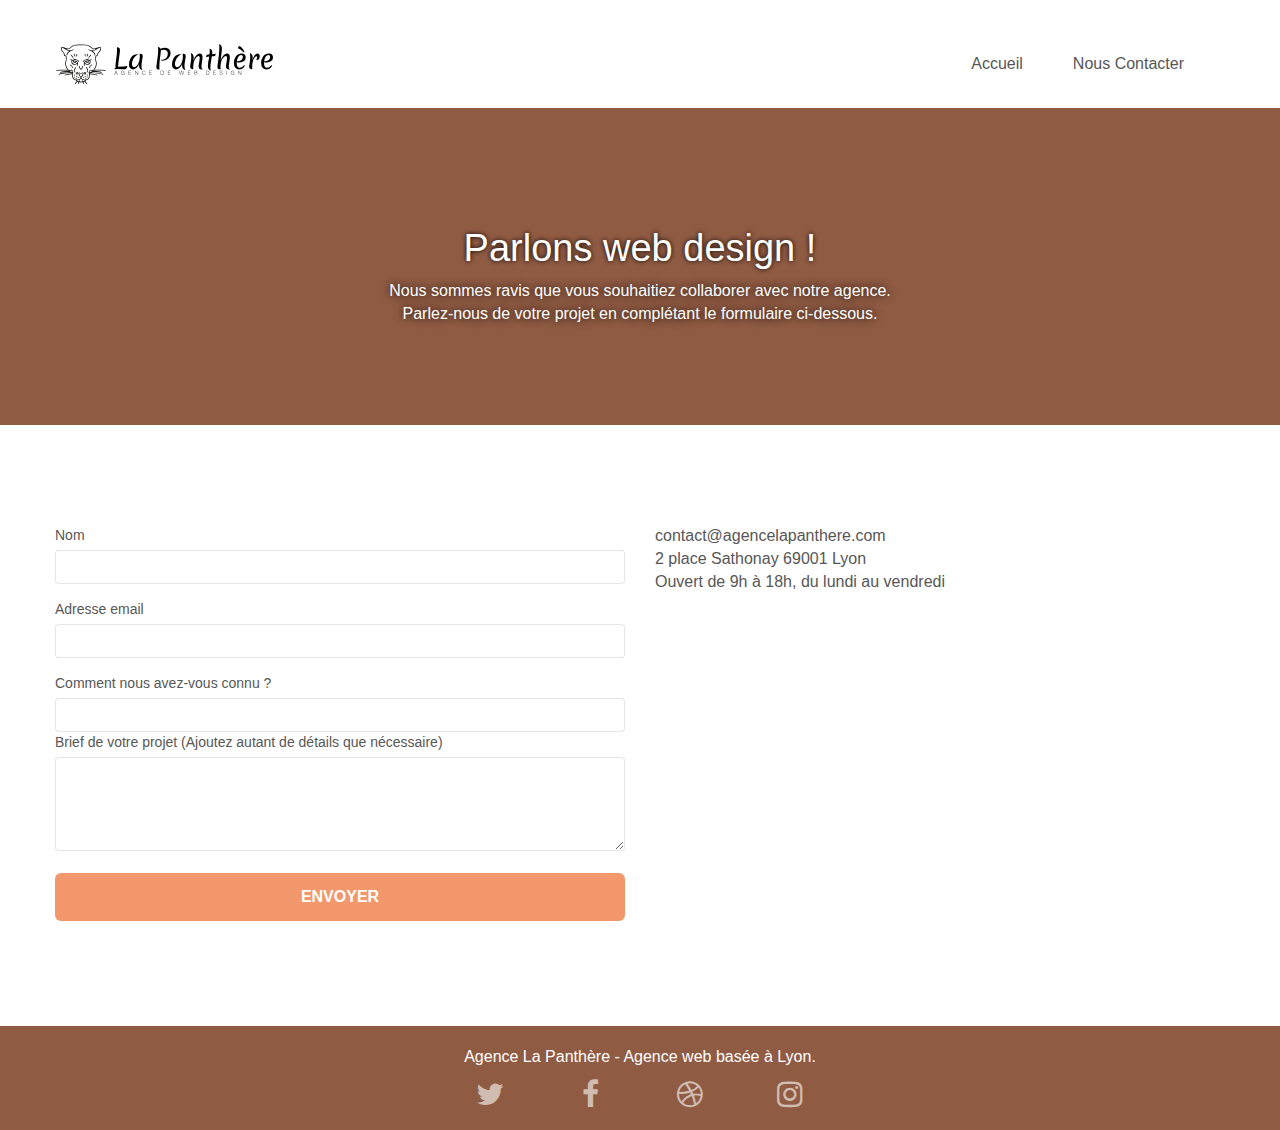
==== commit 1fb14a42: "Add files via upload" ====
--- a/page2.html
+++ b/page2.html
@@ -90,25 +90,25 @@
 					<div class="col-sm-6">
 						<form id="form_1" novalidate >
 							<div class="form-group">
-								<label>
+								<label for="name">
 									Nom
 								</label>
-								<input id="name" class="form-control" required />
+								<input id="name" class="form-control" required alt="nom" name="name" />
 							</div>
 							<div class="form-group">
-								<label>
+								<label for="email">
 									Adresse email
 								</label>
-								<input id="email" class="form-control" type="email" required />
+								<input id="email" class="form-control" type="email" required alt="email" name="email" />
+							</div>
+							<div class="input_504">
+								<label for="input_504">
+									Comment nous avez-vous connu ?
+								</label>
+								<input class="form-control" type="email" required id="input_504" alt="Comment nous avez-vous connu" name="input_504" />
 							</div>
 							<div class="form-group">
-								<label>
-									Comment nous avez-vous connu ?
-								</label>
-								<input class="form-control" type="email" required id="input_504" />
-							</div>
-							<div class="form-group">
-								<label>
+								<label for="message">
 									Brief de votre projet (Ajoutez autant de détails que nécessaire)<br>
 								</label><textarea id="message" class="form-control" rows="4" cols="50"
 									required></textarea>
--- a/style.css
+++ b/style.css
@@ -309,6 +309,7 @@
 
 #bloc-5-cta h2 {
     filter: contrast(1.2);
+    text-shadow: 0px 0px 5px black;
 }
 
 .sr-only {
@@ -398,11 +399,13 @@
 h1.text-center {
     color: white !important;
     text-align: center;
+    text-shadow: 0px 0px 5px black;
 }
 
 p.text-center:nth-child(2) {
     color: white !important;
     text-align: center;
+    text-shadow: 0px 0px 10px black;
 }
 
 @media (min-width: 768px) {
@@ -810,6 +813,7 @@
 
 .black-background h2 {
     filter: contrast(1.2);
+    text-shadow: 0px 0px 5px black;
 }
 
 .bold-link {
@@ -826,7 +830,7 @@
 }
 
 .bgc-atomic-tangerine {
-    background-color: #CE7349E6;
+    background-color: #84492FE6;
 }
 
 .tc-white {
@@ -960,6 +964,14 @@
         padding-right: 10px !important;
     }
 
+    .bloc-md h2 {
+        font-size: 25px;
+    }
+
+    .col-xs-12 span {
+        font-size: 20px;
+    }
+
     .b-parallax {
         background-attachment: scroll;
     }
